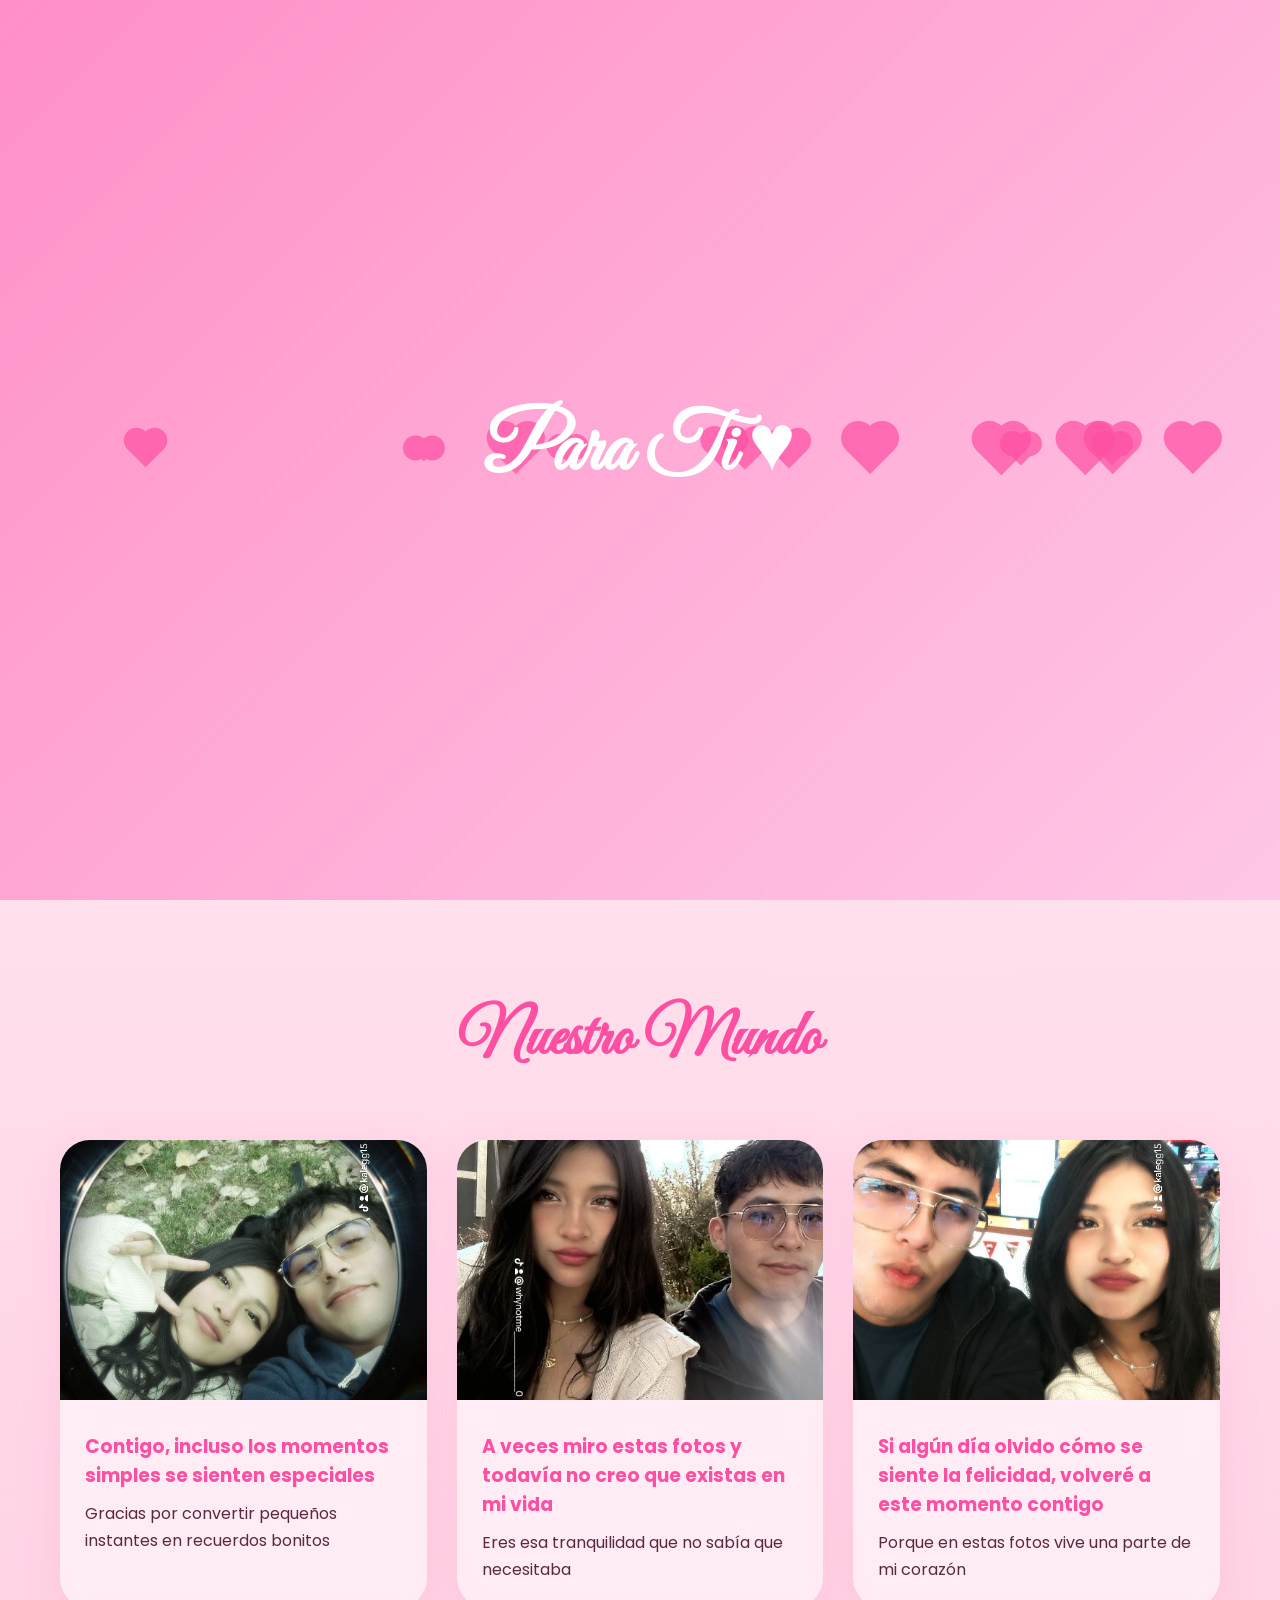
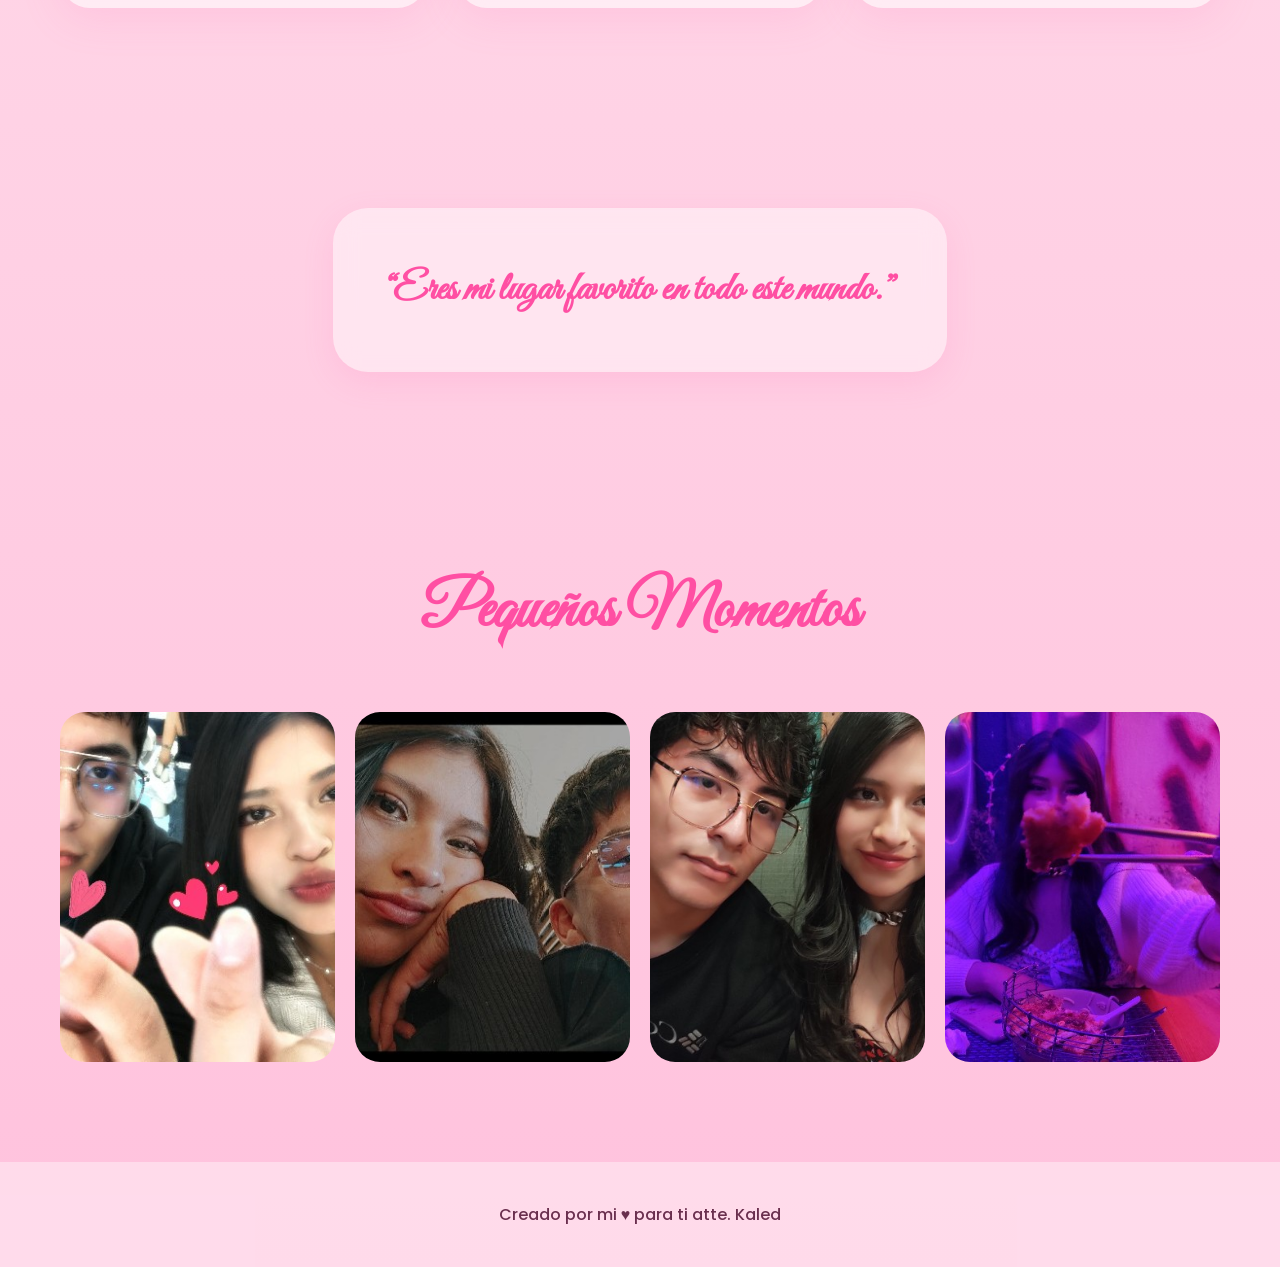
==== index.html @ d4a5e6bf "Add files via upload" ====
<!DOCTYPE html>
<html lang="es">
<head>
    <meta charset="UTF-8">
    <meta name="viewport" content="width=device-width, initial-scale=1.0">
    <title>TU ERES MI UNIVERSO</title>
    <link rel="stylesheet" href="css/style.css">
    <link rel="preconnect" href="https://fonts.googleapis.com">
    <link rel="preconnect" href="https://fonts.gstatic.com" crossorigin>
    <link href="https://fonts.googleapis.com/css2?family=Poppins:wght@300;400;500;600;700&family=Great+Vibes&display=swap" rel="stylesheet">
</head>
<body>
    <div id="loader">
        <h1 class="loader-title">Para Ti ♥</h1>
    </div>
    <div class="stars"></div>
    <nav>
        <div class="logo">Tu Eres Mi Universo</div>
        <ul id="nav-links">
            <li><a href="index.html">Inicio</a></li>
            <li><a href="pags/momentos.html">Momentos</a></li>
            <li><a href="pags/galeria.html">Galería</a></li>
            <li><a href="pags/historia.html">Historia</a></li>
            <li><a href="pags/music.html">Mi sonido</a></li>
            <li><a href="pags/gdasd.html">Toca al final jiji..</a></li>
        </ul>
    </nav>
    <section class="hero">
        <div class="hero-content">
            <h1 class="typing-title">♥Para Ti ♥</h1>
            <p id="randomPhrase"></p>
            <button onclick="window.location.href='pags/momentos.html'">Recuerdos de nuestro amor</button>
        </div>
    </section>
    <section>
        <h2 class="section-title">Nuestro Mundo</h2>
        <div class="card-grid">
            <div class="card floating-card">
                <img src="img/1000031319.jpg" alt="">
                <div class="card-content">
                    <h3>Contigo, incluso los momentos simples se sienten especiales</h3>
                    <p>Gracias por convertir pequeños instantes en recuerdos bonitos</p>
                </div>
            </div>
            <div class="card floating-card">
                <img src="img/1000031320.jpg" alt="">
                <div class="card-content">
                    <h3>A veces miro estas fotos y todavía no creo que existas en mi vida</h3>
                    <p>Eres esa tranquilidad que no sabía que necesitaba</p>
                </div>
            </div>
            <div class="card floating-card">
                <img src="img/1000031321.jpg" alt="">
                <div class="card-content">
                    <h3>Si algún día olvido cómo se siente la felicidad, volveré a este momento contigo</h3>
                    <p>Porque en estas fotos vive una parte de mi corazón</p>
                </div>
            </div>
        </div>
    </section>
    <section class="quote-section">
        <div class="quote-box">
            <h2>“Eres mi lugar favorito en todo este mundo.”</h2>
        </div>
    </section>
    <section>
        <h2 class="section-title">Pequeños Momentos</h2>
        <div class="gallery-grid">
            <img src="img/1000031317.jpg" alt="">
            <img src="img/1000031318.jpg" alt="">
            <img src="img/1000025342.jpg" alt="">
            <img src="img/1000020556.jpg" alt="">
        </div>
    </section>
    <footer>
        <p>Creado por mi ♥ para ti atte. Kaled</p>

    </footer>
    <audio loop id="bgMusic">
        <source src="music/Bruno Mars - Lo Arriesgo Todo [Official Lyric Video].mp3" type="audio/mp3">
    </audio>
    <script src="js/java.js"></script>
</body>
</html>
---- css/style.css ----
*{
    margin: 0;
    padding: 0;
    box-sizing: border-box;
    scroll-behavior: smooth;
}

body{
    font-family: 'Poppins', sans-serif;

    background: linear-gradient(
        to bottom,
        #fff0f6,
        #ffd6e7,
        #ffc2dd
    );

    color: #5a2842;

    overflow-x: hidden;
}

/* =========================
   ESTRELLAS
========================= */

.stars{
    position: fixed;
    inset: 0;

    background-image:
        radial-gradient(white 1px, transparent 1px);

    background-size: 50px 50px;

    opacity: 0.25;

    z-index: -1;

    animation: moveStars 40s linear infinite;
}

@keyframes moveStars{

    from{
        transform: translateY(0);
    }

    to{
        transform: translateY(-500px);
    }

}
/* =========================
   NAVBAR
========================= */

nav{
    width: 100%;

    position: fixed;

    top: 0;
    left: 0;

    padding: 20px 40px;

    display: flex;
    justify-content: space-between;
    align-items: center;

    background: rgba(255,255,255,0.45);

    backdrop-filter: blur(15px);

    border-bottom: 1px solid rgba(255,255,255,0.4);

    z-index: 999;
}

.logo{
    font-family: 'Great Vibes', cursive;

    font-size: 2.8rem;

    color: #ff4fa3;
}

nav ul{
    display: flex;
    gap: 25px;
    list-style: none;
}

nav ul li a{
    color: #6a2f4e;

    text-decoration: none;

    font-weight: 600;

    transition: 0.4s;

    position: relative;
}
nav ul li a::after{

    content: "";

    position: absolute;

    left: 0;
    bottom: -5px;

    width: 0%;
    height: 2px;

    background: #ff4fa3;

    transition: 0.4s;
}

nav ul li a:hover::after{
    width: 100%;
}

nav ul li a:hover{
    color: #ff4fa3;
}

/* =========================
   MENU HAMBURGUESA
========================= */

.hamburger{
    display: none;

    flex-direction: column;

    gap: 5px;

    cursor: pointer;
}

.hamburger span{
    width: 28px;
    height: 3px;

    background: #ff4fa3;

    border-radius: 10px;
}

/* =========================
   HERO
========================= */

.hero{
    min-height: 100vh;

    display: flex;
    justify-content: center;
    align-items: center;

    text-align: center;

    padding: 120px 30px;

    position: relative;
}
.hero-content{
    max-width: 900px;
}

.hero h1{
    font-size: 6rem;

    color: #ff4fa3;

    margin-bottom: 20px;

    font-family: 'Great Vibes', cursive;
}

.hero p{
    max-width: 700px;

    margin: auto;

    line-height: 1.8;

    color: #7c4560;

    margin-bottom: 30px;

    font-size: 1.2rem;
}

button{
    padding: 15px 35px;

    border: none;

    border-radius: 40px;

    background: linear-gradient(
        135deg,
        #ff4fa3,
        #ff91ca
    );

    color: white;

    cursor: pointer;

    font-size: 1rem;

    font-weight: bold;

    transition: 0.4s;

    box-shadow: 0 10px 25px rgba(255,105,180,0.25);
}

button:hover{
    transform: scale(1.05);
}
/* =========================
   TITULOS
========================= */

.section-title,
.page-top h1{
    text-align: center;

    font-size: 4rem;

    margin-bottom: 60px;

    color: #ff4fa3;

    font-family: 'Great Vibes', cursive;
}

/* =========================
   SECCIONES
========================= */

section{
    padding: 100px 60px;
}

/* =========================
   CARDS
========================= */

.card-grid,
.music-cards{
    display: grid;

    grid-template-columns: repeat(auto-fit,minmax(280px,1fr));

    gap: 30px;
}

.card,
.song-card,
.memory-card,
.timeline-content{

    background: rgba(255,255,255,0.55);

    backdrop-filter: blur(12px);

    border-radius: 30px;

    overflow: hidden;

    transition: 0.4s;

    box-shadow: 0 10px 40px rgba(255,105,180,0.15);

    color: #5a2842;
}

.card:hover,
.song-card:hover,
.gallery-grid img:hover{
    transform: translateY(-10px) scale(1.02);
}

.card img{
    width: 100%;

    height: 260px;

    object-fit: cover;
}

.card-content{
    padding: 25px;
}
.card-content h3{
    color: #ff4fa3;

    margin-bottom: 10px;
}

.card-content p{
    line-height: 1.7;
}

/* =========================
   GALERIA
========================= */

.gallery-grid{
    display: grid;

    grid-template-columns: repeat(auto-fit,minmax(250px,1fr));

    gap: 20px;
}

.gallery-grid img{
    width: 100%;

    height: 350px;

    object-fit: cover;

    border-radius: 25px;

    transition: 0.4s;

    cursor: pointer;
}
/* =========================
   FRASES
========================= */

.quote-section{
    display: flex;
    justify-content: center;
    align-items: center;
}

.quote-box{
    background: rgba(255,255,255,0.45);

    padding: 50px;

    border-radius: 35px;

    max-width: 900px;

    text-align: center;

    backdrop-filter: blur(12px);

    box-shadow: 0 10px 30px rgba(255,105,180,0.15);
}

.quote-box h2{
    font-size: 2.5rem;

    color: #ff4fa3;

    font-family: 'Great Vibes', cursive;

    line-height: 1.6;
}

/* =========================
   MOMENTOS
========================= */

.memory-card{
    display: flex;

    align-items: center;

    gap: 40px;

    margin-bottom: 60px;

    padding: 30px;
}
.memory-card img{
    width: 350px;

    border-radius: 25px;
}

.reverse{
    flex-direction: row-reverse;
}

/* =========================
   TIMELINE
========================= */

.timeline{
    position: relative;

    max-width: 1000px;

    margin: auto;
}

.timeline::after{

    content: '';

    position: absolute;

    width: 5px;

    background: #ff7dc2;

    top: 0;
    bottom: 0;

    left: 50%;
}

.timeline-box{
    position: relative;

    width: 50%;

    padding: 20px 40px;
}

.left{
    left: 0;
}

.right{
    left: 50%;
}

.timeline-content{
    padding: 25px;
}
.timeline-content h3{
    color: #ff4fa3;

    margin-bottom: 10px;
}

/* =========================
   MUSIC
========================= */

.song-card{
    padding: 30px;

    text-align: center;
}

.song-card h2{
    color: #ff4fa3;

    margin-bottom: 15px;
}

/* =========================
   FOOTER
========================= */

footer{
    text-align: center;

    padding: 40px;

    background: rgba(255,255,255,0.4);

    color: #6a2f4e;

    font-weight: 500;
}

/* =========================
   LOADER
========================= */

#loader{
    position: fixed;

    inset: 0;

    background: linear-gradient(
        135deg,
        #ff8fc7,
        #ffc7e6
    );

    display: flex;
    justify-content: center;
    align-items: center;

    z-index: 99999;

    overflow: hidden;
}
.loader-title{
    font-size: 5rem;

    color: white;

    font-family: 'Great Vibes', cursive;

    z-index: 10;
}

/* =========================
   CORAZONES
========================= */

.heart{
    position: absolute;

    width: 25px;
    height: 25px;

    background: #ff4fa3;

    transform: rotate(45deg);

    animation: float 5s linear infinite;

    opacity: 0.7;
}

.heart::before,
.heart::after{

    content: "";

    position: absolute;

    width: 25px;
    height: 25px;

    background: #ff4fa3;

    border-radius: 50%;
}

.heart::before{
    top: -12px;
    left: 0;
}

.heart::after{
    left: -12px;
    top: 0;
}
/* =========================
   ANIMACIONES
========================= */

@keyframes float{

    0%{
        transform: translateY(100vh) rotate(45deg);
        opacity: 0;
    }

    100%{
        transform: translateY(-120vh) rotate(45deg);
        opacity: 1;
    }

}

/* =========================
   RESPONSIVE
========================= */

@media(max-width:900px){

    .hamburger{
        display: flex;
    }

    nav ul{
        position: absolute;

        top: 80px;
        right: 20px;

        background: rgba(255,255,255,0.9);

        flex-direction: column;

        padding: 20px;

        border-radius: 20px;

        display: none;

        box-shadow: 0 10px 30px rgba(255,105,180,0.15);
    }

    nav ul.active{
        display: flex;
    }

    .hero h1{
        font-size: 4rem;
    }

    section{
        padding: 80px 25px;
    }

    .memory-card,
    .reverse{
        flex-direction: column;
    }

    .memory-card img{
        width: 100%;
    }
    .timeline::after{
        left: 20px;
    }

    .timeline-box{
        width: 100%;

        left: 0;

        padding-left: 60px;
    }

}
/* =========================
   MUSIC HERO
========================= */

.music-hero{

    min-height: 60vh;

    display: flex;

    justify-content: center;
    align-items: center;

    text-align: center;

    padding: 120px 30px 60px;
}

.music-hero-content h1{

    font-size: 5rem;

    color: #ff4fa3;

    font-family: 'Great Vibes', cursive;

    margin-bottom: 20px;
}

.music-hero-content p{

    font-size: 1.2rem;

    color: #7c4560;
}

/* =========================
   VIDEOS
========================= */

.video-container{

    display: grid;

    grid-template-columns: repeat(auto-fit,minmax(320px,1fr));

    gap: 35px;
}

.video-card{

    background: rgba(255,255,255,0.55);

    padding: 20px;

    border-radius: 30px;

    backdrop-filter: blur(12px);

    box-shadow: 0 10px 30px rgba(255,105,180,0.15);

    transition: 0.4s;

    text-align: center;
}

.video-card:hover{

    transform: translateY(-10px) scale(1.02);
}

.video-card iframe{

    width: 100%;

    height: 250px;

    border-radius: 20px;
}

.video-card h2{

    margin-top: 20px;

    color: #ff4fa3;

    font-family: 'Great Vibes', cursive;

    font-size: 2rem;
}

.video-card p{

    margin-top: 10px;

    color: #6a2f4e;

    line-height: 1.7;
}

/* =========================
   FRASE
========================= */

.music-quote-section{

    display: flex;

    justify-content: center;
    align-items: center;
}

.music-quote-box{

    background: rgba(255,255,255,0.45);

    padding: 50px;

    border-radius: 35px;

    max-width: 900px;

    text-align: center;

    backdrop-filter: blur(12px);

    box-shadow: 0 10px 30px rgba(255,105,180,0.15);
}

.music-quote-box h2{

    font-size: 2.5rem;

    color: #ff4fa3;

    font-family: 'Great Vibes', cursive;

    line-height: 1.6;
}

/* =========================
   CARDS
========================= */

.music-cards{

    display: grid;

    grid-template-columns: repeat(auto-fit,minmax(280px,1fr));

    gap: 30px;
}

.song-card{

    background: rgba(255,255,255,0.55);

    backdrop-filter: blur(12px);

    border-radius: 30px;

    padding: 30px;

    text-align: center;

    transition: 0.4s;

    box-shadow: 0 10px 30px rgba(255,105,180,0.15);
}

.song-card:hover{

    transform: translateY(-10px);
}

.song-card h2{

    color: #ff4fa3;

    margin-bottom: 15px;

    font-family: 'Great Vibes', cursive;

    font-size: 2.2rem;
}

.song-card p{

    color: #6a2f4e;

    line-height: 1.7;
}

/* =========================
   RESPONSIVE
========================= */

@media(max-width:900px){

    .music-hero-content h1{

        font-size: 3.5rem;
    }

    .video-card iframe{

        height: 220px;
    }

}
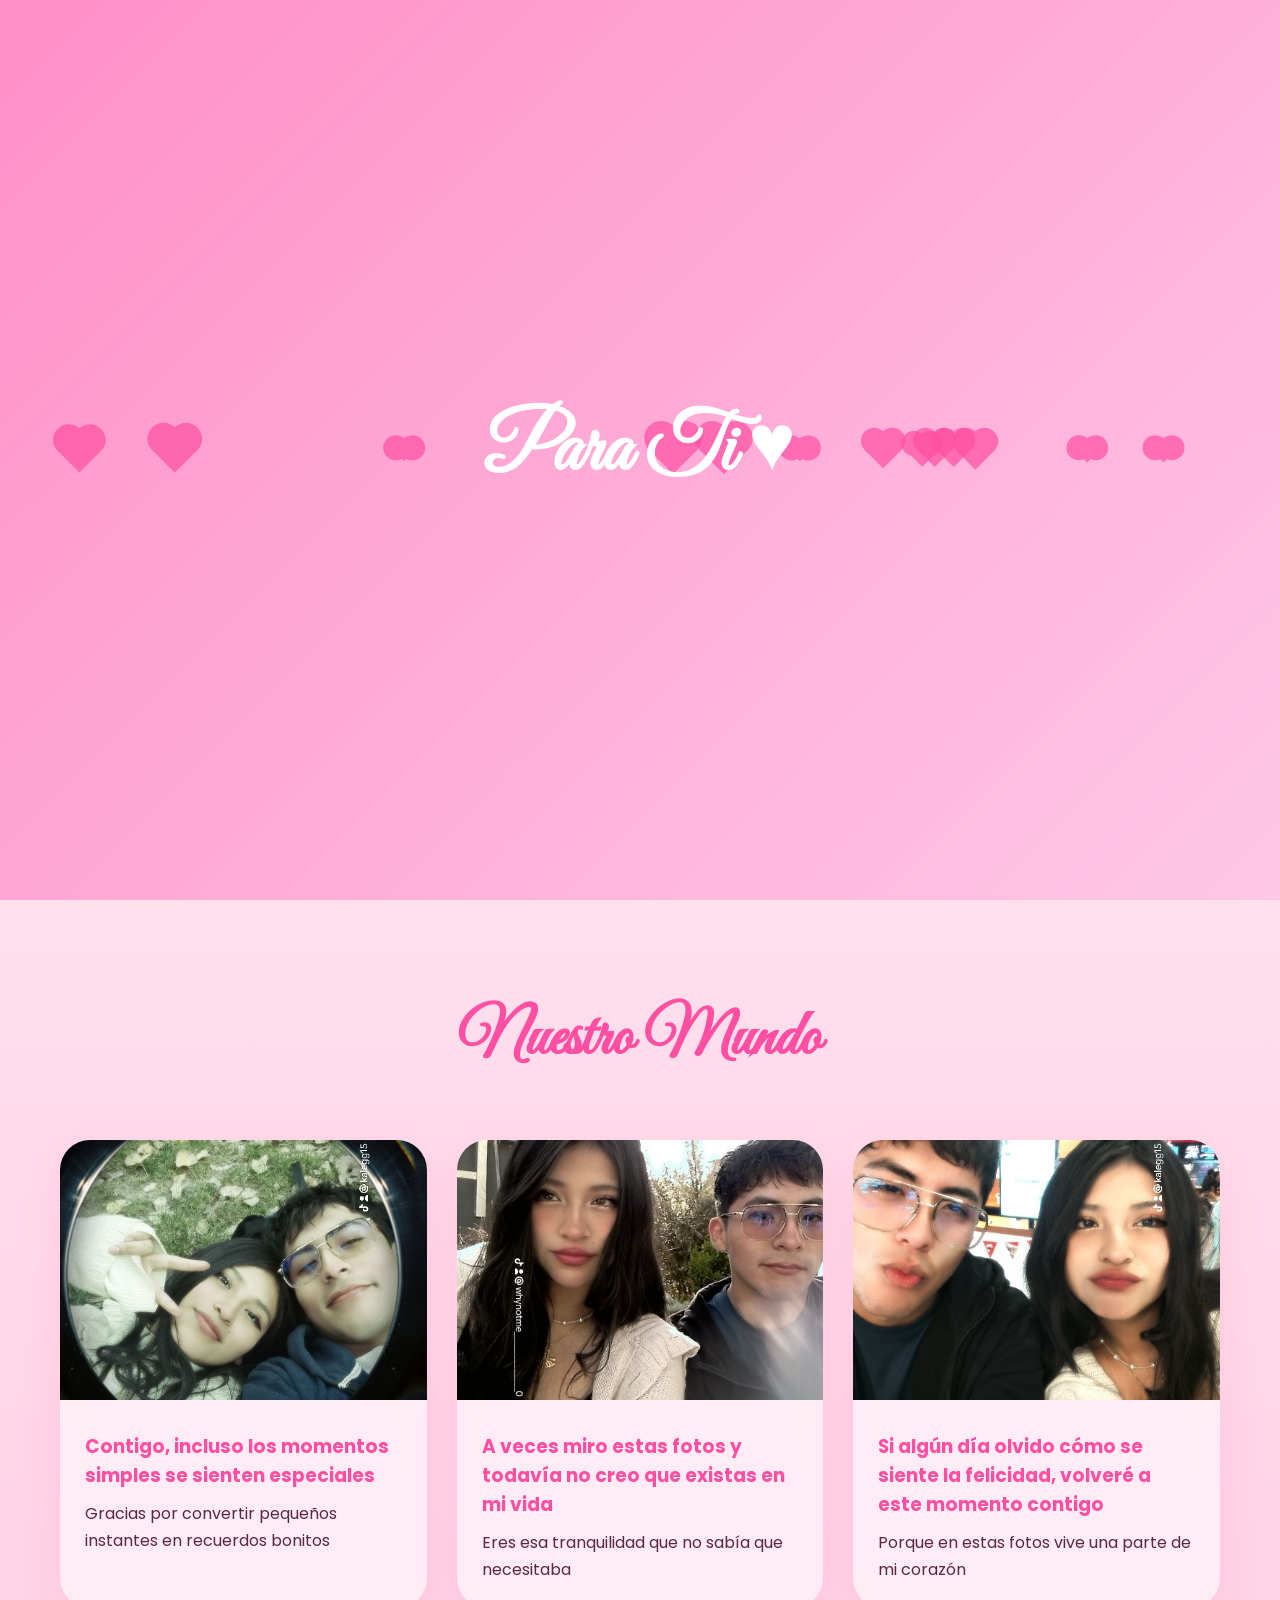
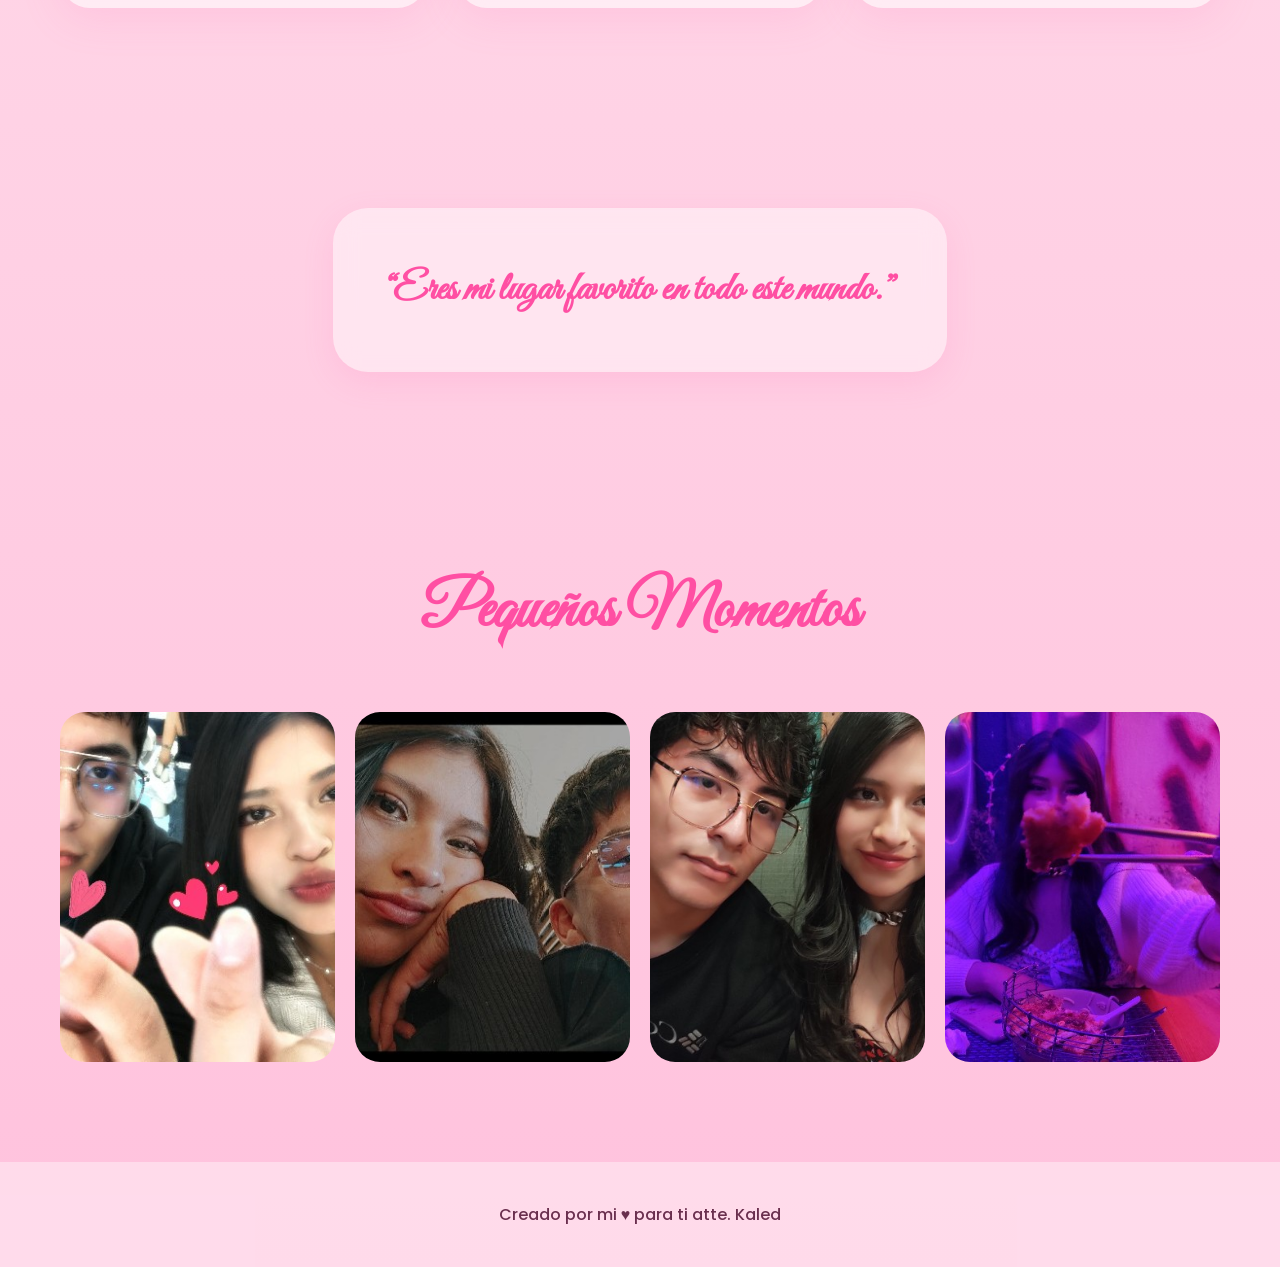
==== commit 9a0bab11: "Add files via upload" ====
--- a/index.html
+++ b/index.html
@@ -16,6 +16,12 @@
     <div class="stars"></div>
     <nav>
         <div class="logo">Tu Eres Mi Universo</div>
+        
+    <div class="hamburger" id="hamburger">
+        <span></span>
+        <span></span>
+        <span></span>
+    </div>
         <ul id="nav-links">
             <li><a href="index.html">Inicio</a></li>
             <li><a href="pags/momentos.html">Momentos</a></li>
